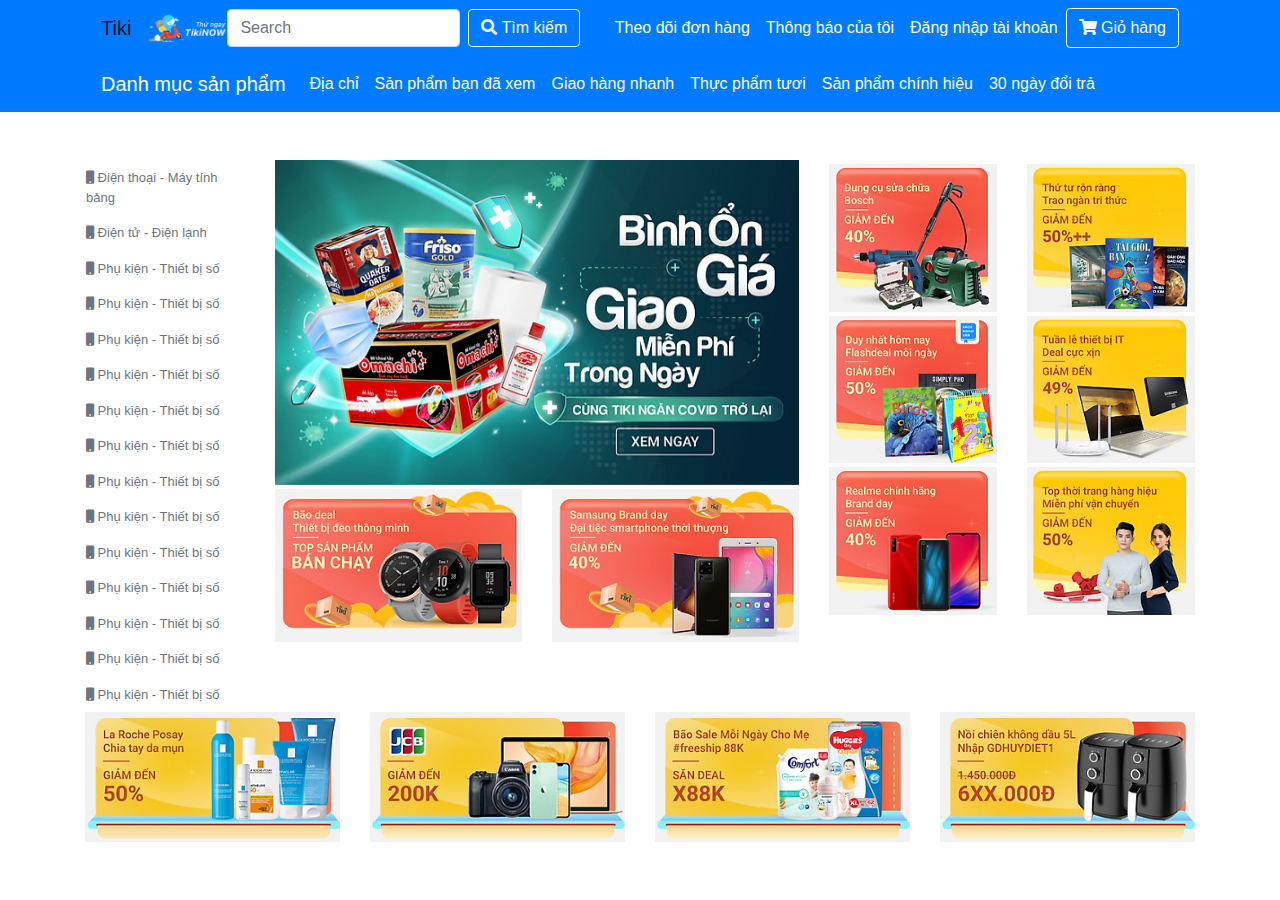
==== tiki-clone/bootstrap/index.html @ c4ce9a20 "new project by lampqt" ====
<!DOCTYPE html>
<html lang="en">

<head>
  <meta charset="UTF-8">
  <meta name="viewport" content="width=device-width, initial-scale=1.0">
  <meta http-equiv="X-UA-Compatible" content="ie=edge">
  <title>Document</title>
  <link rel="stylesheet" href="css/bootstrap.min.css">
  <link rel="stylesheet" href="plugins/fontawesome-free/css/all.min.css">
  <link rel="stylesheet" href="css/index.css">
</head>

<body>
  <header class="header bg-primary">
    <div class="container">
      <nav class="navbar navbar-expand-lg navbar-light bg-primary">
        <button class="navbar-toggler" type="button" data-toggle="collapse" data-target="#navbarTogglerDemo01"
          aria-controls="navbarTogglerDemo01" aria-expanded="false" aria-label="Toggle navigation">
          <span class="navbar-toggler-icon"></span>
        </button>

        <div class="collapse navbar-collapse" id="navbarTogglerDemo01">
          <a class="navbar-brand" href="#">Tiki</a>
          <img src="media/img/logo.png" alt="" class="img-fluid" style="max-width: 80px;">
          <form class="form-inline my-2 my-lg-0">
            <input class="form-control mr-sm-2" type="search" placeholder="Search" aria-label="Search">
            <button class="btn btn-outline-light my-2 my-sm-0" type="submit">
              <i class="fas fa-search"></i>
              Tìm kiếm
            </button>
          </form>
          <ul class="navbar-nav ml-auto mt-2 mt-lg-0 ">
            <li class="nav-item active">
              <a class="nav-link text-white" href="#">Theo dõi đơn hàng </a>
            </li>
            <li class="nav-item">
              <a class="nav-link text-white" href="#">Thông báo của tôi</a>
            </li>

            <li class="nav-item">
              <a class="nav-link text-white" href="#">Đăng nhập tài khoản</a>
            </li>
            <button class="btn btn-outline-light my-2 my-sm-0" type="submit">
              <i class="fas fa-shopping-cart"></i>
              Giỏ hàng
            </button>

          </ul>

        </div>
      </nav>
      <nav class="navbar navbar-expand-lg navbar-light bg-primary">
        <a class="navbar-brand text-white" href="#">Danh mục sản phẩm</a>
        <button class="navbar-toggler" type="button" data-toggle="collapse" data-target="#navbarText"
          aria-controls="navbarText" aria-expanded="false" aria-label="Toggle navigation">
          <span class="navbar-toggler-icon"></span>
        </button>
        <div class="collapse navbar-collapse" id="navbarText">
          <ul class="navbar-nav mr-auto">
            <li class="nav-item active">
              <a class="nav-link text-white" href="#"> </i> Địa chỉ </a>
            </li>
            <li class="nav-item">
              <a class="nav-link text-white" href="#">Sản phẩm bạn đã xem</a>
            </li>
            <li class="nav-item">
              <a class="nav-link text-white" href="#">Giao hàng nhanh</a>
            </li>
            <li class="nav-item">
              <a class="nav-link text-white" href="#">Thực phẩm tươi</a>
            </li>
            <li class="nav-item">
              <a class="nav-link text-white" href="#">Sản phẩm chính hiệu</a>
            </li>
            <li class="nav-item">
              <a class="nav-link text-white" href="#">30 ngày đổi trả </a>
            </li>

          </ul>

        </div>
      </nav>

    </div>
  </header>
  <section class="under-header mt-5">
    <div class="container">
      <div class="row">
        <aside class="left-menu d-inline col-md-2 p-0">
          <ul class="nav flex-column text-white">
            <li class="nav-item nav-item-custom">
              <a class="nav-link text-secondary" href="#">
                <i class="fas fa-mobile"> </i>
                Điện thoại - Máy tính bảng</a>
            </li>
            <li class="nav-item nav-item-custom">
              <a class="nav-link text-secondary" href="#">
                <i class="fas fa-mobile"> </i>
                Điện tử - Điện lạnh</a>
            </li>
            <li class="nav-item nav-item-custom">
              <a class="nav-link text-secondary" href="#">
                <i class="fas fa-mobile"> </i>
                Phụ kiện - Thiết bị số</a>
            </li>
            <li class="nav-item nav-item-custom">
              <a class="nav-link text-secondary" href="#">
                <i class="fas fa-mobile"> </i>
                Phụ kiện - Thiết bị số</a>
            </li>
            <li class="nav-item nav-item-custom">
              <a class="nav-link text-secondary" href="#">
                <i class="fas fa-mobile"> </i>
                Phụ kiện - Thiết bị số</a>
            </li>
            <li class="nav-item nav-item-custom">
              <a class="nav-link text-secondary" href="#">
                <i class="fas fa-mobile"> </i>
                Phụ kiện - Thiết bị số</a>
            </li>
            <li class="nav-item nav-item-custom">
              <a class="nav-link text-secondary" href="#">
                <i class="fas fa-mobile"> </i>
                Phụ kiện - Thiết bị số</a>
            </li>
            <li class="nav-item nav-item-custom">
              <a class="nav-link text-secondary" href="#">
                <i class="fas fa-mobile"> </i>
                Phụ kiện - Thiết bị số</a>
            </li>
            <li class="nav-item nav-item-custom">
              <a class="nav-link text-secondary" href="#">
                <i class="fas fa-mobile"> </i>
                Phụ kiện - Thiết bị số</a>
            </li>
            <li class="nav-item nav-item-custom">
              <a class="nav-link text-secondary" href="#">
                <i class="fas fa-mobile"> </i>
                Phụ kiện - Thiết bị số</a>
            </li>
            <li class="nav-item nav-item-custom">
              <a class="nav-link text-secondary" href="#">
                <i class="fas fa-mobile"> </i>
                Phụ kiện - Thiết bị số</a>
            </li>
            <li class="nav-item nav-item-custom">
              <a class="nav-link text-secondary" href="#">
                <i class="fas fa-mobile"> </i>
                Phụ kiện - Thiết bị số</a>
            </li>
            <li class="nav-item nav-item-custom">
              <a class="nav-link text-secondary" href="#">
                <i class="fas fa-mobile"> </i>
                Phụ kiện - Thiết bị số</a>
            </li>
            <li class="nav-item nav-item-custom">
              <a class="nav-link text-secondary" href="#">
                <i class="fas fa-mobile"> </i>
                Phụ kiện - Thiết bị số</a>
            </li>
            <li class="nav-item nav-item-custom">
              <a class="nav-link text-secondary" href="#"></i>
                <i class="fas fa-mobile"></i>
                Phụ kiện - Thiết bị số</a>
            </li>

          </ul>
        </aside>
        <aside class="bannner-adv d-inline col-10">
          <div class="row">
            <div class="col-7">
              <div class="slide-adv d-block">
                <div id="carouselExampleSlidesOnly" class="carousel slide" data-ride="carousel">
                  <div class="carousel-inner">
                    <div class="carousel-item active">
                      <img class="d-block w-100" src="media/img/banner1.jpg" alt="First slide">
                    </div>
                    <div class="carousel-item">
                      <img class="d-block w-100" src="media/img/banner2.jpg" alt="Second slide">
                    </div>
                    <div class="carousel-item">
                      <img class="d-block w-100" src="media/img/banner3.jpg" alt="Third slide">
                    </div>
                    <div class="carousel-item">
                      <img class="d-block w-100" src="media/img/banner4.jpg" alt="Third slide">
                    </div>
                  </div>
                </div>
              </div>
              <div class="box-adv d-block">
                <div class="row">
                  <div class="col mt-1">
                    <img src="media/img/box1_1.jpg" alt="" class="img-fluid">
                  </div>
                  <div class="col mt-1">
                    <img src="media/img/box1_2.jpg" alt="" class="img-fluid">
                  </div>
                </div>

              </div>
            </div>
            <div class="col-5">
              <div class="row">
                <div class="col-6 mt-1">
                  <img src="media/img/box2_1.jpg" alt="" class="img-fluid">
                </div>

                <div class="col-6 mt-1">
                  <img src="media/img/box2_2.jpg" alt="" class="img-fluid">
                </div>

                <div class="col-6 mt-1">
                  <img src="media/img/box2_6.jpg" alt="" class="img-fluid">
                </div>

                <div class="col-6 mt-1">
                  <img src="media/img/box2_4.jpg" alt="" class="img-fluid">
                </div>

                <div class="col-6 mt-1">
                  <img src="media/img/box2_5.jpg" alt="" class="img-fluid">
                </div>

                <div class="col-6 mt-1">
                  <img src="media/img/box2_3.jpg" alt="" class="img-fluid">
                </div>


              </div>
            </div>
          </div>
        </aside>
      </div>

    </div>
    <section class="adv-col">
      <div class="container">
        <div class="row">
          <div class="col-md-3">
            <img src="media/img/pr1.jpg" alt="" class="img-fluid">
          </div>
        
          <div class="col-md-3">
            <img src="media/img/pr2.jpg" alt="" class="img-fluid">
          </div>
        
          <div class="col-md-3">
            <img src="media/img/pr3.jpg" alt="" class="img-fluid">
          </div>
       
          <div class="col-md-3">
            <img src="media/img/pr4.jpg" alt="" class="img-fluid">
          </div>
        </div>
      </div>

    </section>

  </section>

  <footer class="footer">

  </footer>
  <script src="plugins/jquery/jquery-3.5.1.min.js"> </script>
  <script src="js/bootstrap.bundle.min.js"> </script>
</body>

</html>
---- tiki-clone/bootstrap/css/index.css ----
*{
    margin: 0;padding: 0;
}
li.nav-item.nav-item-custom {
    font-size: 13px;
}
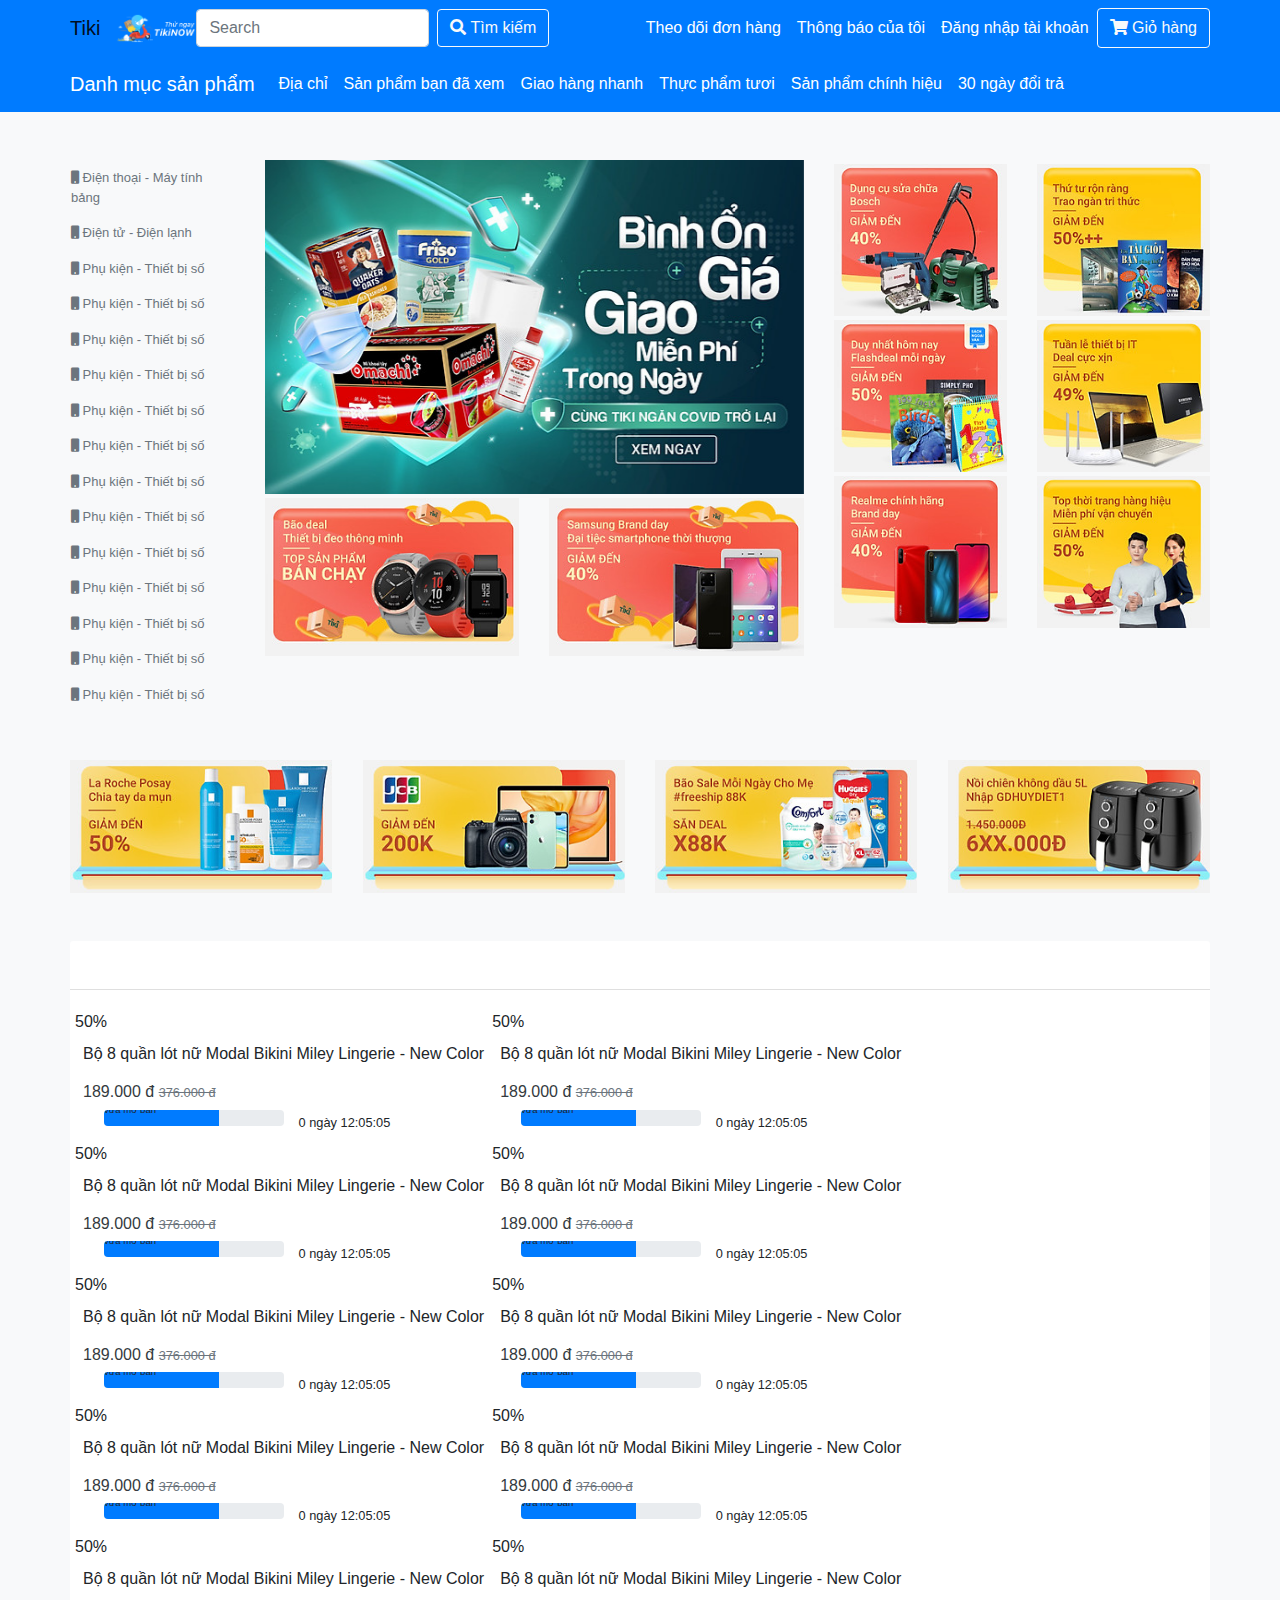
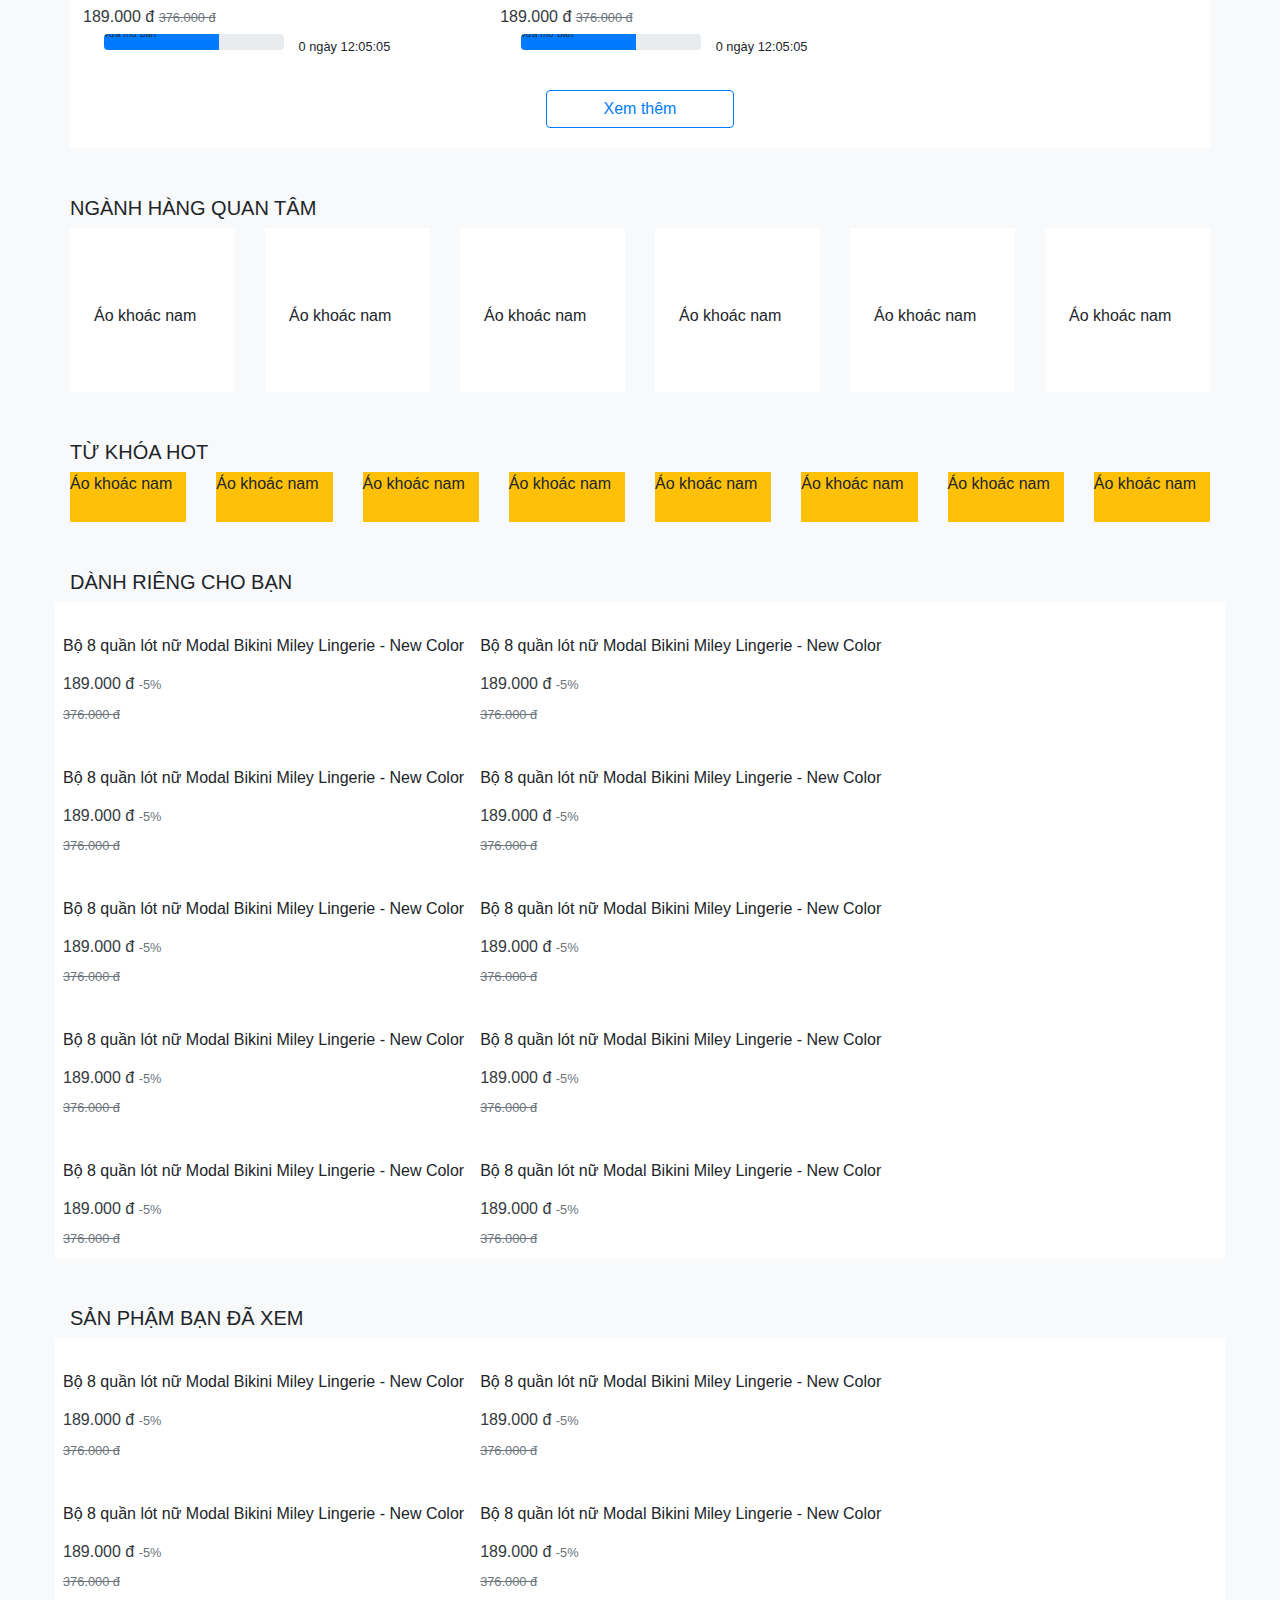
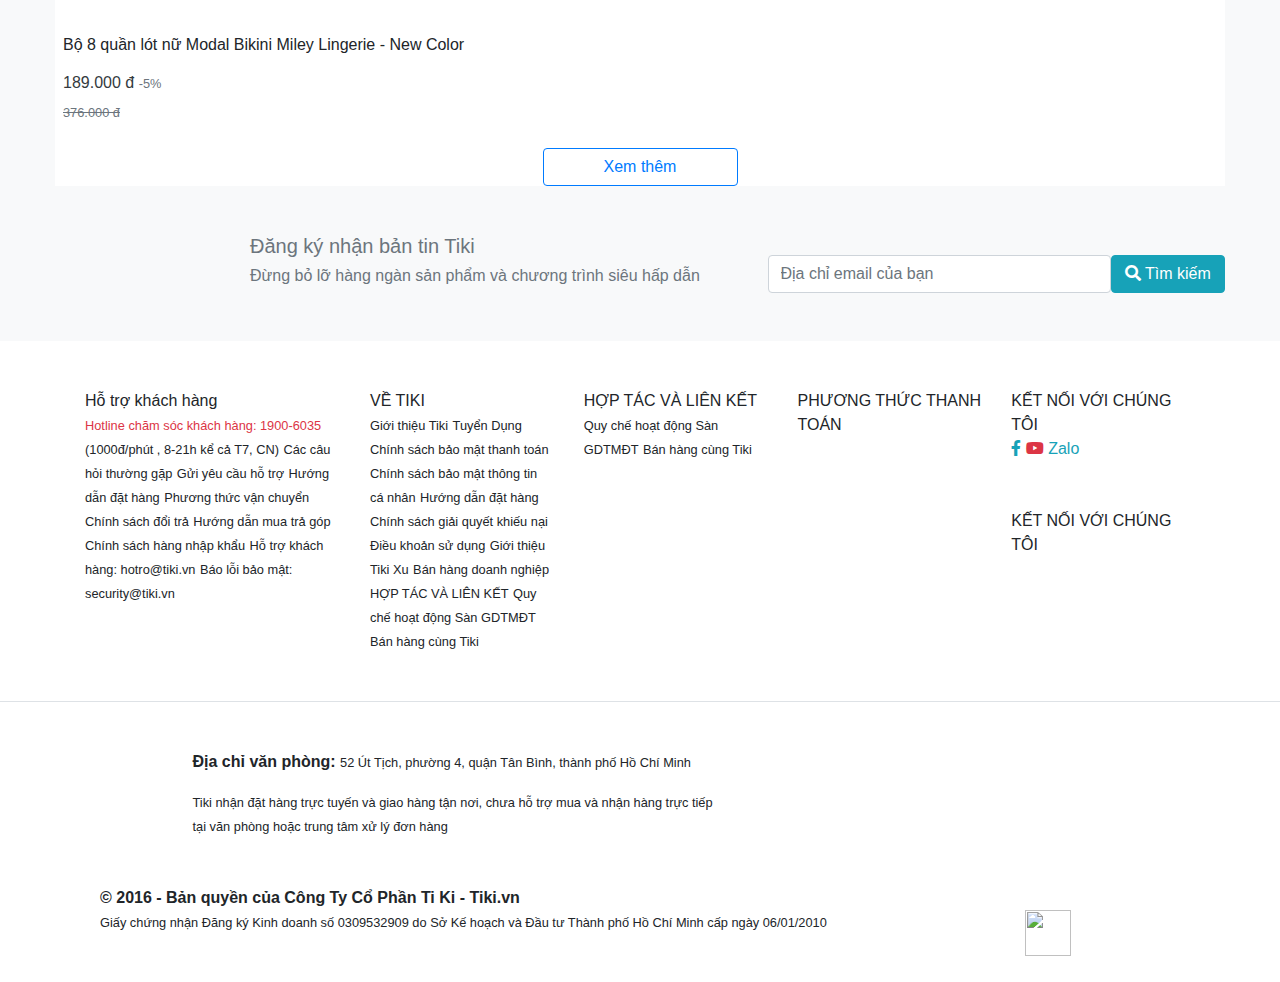
==== commit fbd6ee07: "update file index.html by lampqt" ====
--- a/tiki-clone/bootstrap/index.html
+++ b/tiki-clone/bootstrap/index.html
@@ -11,10 +11,10 @@
   <link rel="stylesheet" href="css/index.css">
 </head>
 
-<body>
+<body class="bg-light">
   <header class="header bg-primary">
-    <div class="container">
-      <nav class="navbar navbar-expand-lg navbar-light bg-primary">
+    <div class="container px-0">
+      <nav class="navbar navbar-expand-lg navbar-light bg-primary px-0">
         <button class="navbar-toggler" type="button" data-toggle="collapse" data-target="#navbarTogglerDemo01"
           aria-controls="navbarTogglerDemo01" aria-expanded="false" aria-label="Toggle navigation">
           <span class="navbar-toggler-icon"></span>
@@ -50,7 +50,7 @@
 
         </div>
       </nav>
-      <nav class="navbar navbar-expand-lg navbar-light bg-primary">
+      <nav class="navbar navbar-expand-lg navbar-light bg-primary px-0">
         <a class="navbar-brand text-white" href="#">Danh mục sản phẩm</a>
         <button class="navbar-toggler" type="button" data-toggle="collapse" data-target="#navbarText"
           aria-controls="navbarText" aria-expanded="false" aria-label="Toggle navigation">
@@ -85,7 +85,7 @@
     </div>
   </header>
   <section class="under-header mt-5">
-    <div class="container">
+    <div class="container px-0">
       <div class="row">
         <aside class="left-menu d-inline col-md-2 p-0">
           <ul class="nav flex-column text-white">
@@ -232,38 +232,629 @@
           </div>
         </aside>
       </div>
-
-    </div>
-    <section class="adv-col">
-      <div class="container">
+      <section class="adv-col-row mt-5">
+
         <div class="row">
           <div class="col-md-3">
             <img src="media/img/pr1.jpg" alt="" class="img-fluid">
           </div>
-        
+
           <div class="col-md-3">
             <img src="media/img/pr2.jpg" alt="" class="img-fluid">
           </div>
-        
+
           <div class="col-md-3">
             <img src="media/img/pr3.jpg" alt="" class="img-fluid">
           </div>
-       
+
           <div class="col-md-3">
             <img src="media/img/pr4.jpg" alt="" class="img-fluid">
           </div>
+
+        </div>
+
+      </section>
+      <section class="deal-hot-row mt-5">
+        <div class="card bg-light border-0">
+          <div class="card-header bg-white ">
+            <img src="media/svg/giasoc.svg" alt="" class="img-fluid">
+            <img src="media/svg/flash.gif" alt="" class="img-fluid">
+            <img src="media/svg/homnay.svg" alt="" class="img-fluid">
+          </div>
+          <div class="card-body bg-white">
+            <div class="row">
+
+              <article class="deal-box p-2  position-relative">
+                <img src="media/deal-hot/deal-1.jpg" alt="" class="img-fluid deal-img">
+                <p class="deal-text text-break">Bộ 8 quần lót nữ Modal Bikini Miley Lingerie - New Color</p>
+                <p class="h6 text-dark">189.000 đ
+                  <small class="text-muted text-truncate"><s>376.000 đ</s></small>
+                </p>
+                <span class="deal-tag position-absolute fixed-top "> 50%</span>
+                <div class="row">
+                  <div class="progress progress-custom col-5 offset-1 pl-0 position-relative">
+                    <div class="progress-bar progress-bar-custom" role="progressbar" style="width: 70%;"
+                      aria-valuemin="0" aria-valuemax="100"></div>
+                    <small class="progress-text position-absolute">vừa mở bán</small>
+                  </div>
+
+                  <div class="col-6">
+                    <small>0 ngày 12:05:05</small>
+                  </div>
+                </div>
+              </article>
+
+              <article class="deal-box p-2  position-relative">
+                <img src="media/deal-hot/deal-1.jpg" alt="" class="img-fluid deal-img">
+                <p class="deal-text text-break">Bộ 8 quần lót nữ Modal Bikini Miley Lingerie - New Color</p>
+                <p class="h6 text-dark">189.000 đ
+                  <small class="text-muted text-truncate"><s>376.000 đ</s></small>
+                </p>
+                <span class="deal-tag position-absolute fixed-top "> 50%</span>
+                <div class="row">
+                  <div class="progress progress-custom col-5 offset-1 pl-0 position-relative">
+                    <div class="progress-bar progress-bar-custom" role="progressbar" style="width: 70%;"
+                      aria-valuemin="0" aria-valuemax="100"></div>
+                    <small class="progress-text position-absolute">vừa mở bán</small>
+                  </div>
+
+                  <div class="col-6">
+                    <small>0 ngày 12:05:05</small>
+                  </div>
+                </div>
+              </article>
+
+              <article class="deal-box p-2  position-relative">
+                <img src="media/deal-hot/deal-1.jpg" alt="" class="img-fluid deal-img">
+                <p class="deal-text text-break">Bộ 8 quần lót nữ Modal Bikini Miley Lingerie - New Color</p>
+                <p class="h6 text-dark">189.000 đ
+                  <small class="text-muted text-truncate"><s>376.000 đ</s></small>
+                </p>
+                <span class="deal-tag position-absolute fixed-top "> 50%</span>
+                <div class="row">
+                  <div class="progress progress-custom col-5 offset-1 pl-0 position-relative">
+                    <div class="progress-bar progress-bar-custom" role="progressbar" style="width: 70%;"
+                      aria-valuemin="0" aria-valuemax="100"></div>
+                    <small class="progress-text position-absolute">vừa mở bán</small>
+                  </div>
+
+                  <div class="col-6">
+                    <small>0 ngày 12:05:05</small>
+                  </div>
+                </div>
+              </article>
+
+              <article class="deal-box p-2  position-relative">
+                <img src="media/deal-hot/deal-1.jpg" alt="" class="img-fluid deal-img">
+                <p class="deal-text text-break">Bộ 8 quần lót nữ Modal Bikini Miley Lingerie - New Color</p>
+                <p class="h6 text-dark">189.000 đ
+                  <small class="text-muted text-truncate"><s>376.000 đ</s></small>
+                </p>
+                <span class="deal-tag position-absolute fixed-top "> 50%</span>
+                <div class="row">
+                  <div class="progress progress-custom col-5 offset-1 pl-0 position-relative">
+                    <div class="progress-bar progress-bar-custom" role="progressbar" style="width: 70%;"
+                      aria-valuemin="0" aria-valuemax="100"></div>
+                    <small class="progress-text position-absolute">vừa mở bán</small>
+                  </div>
+
+                  <div class="col-6">
+                    <small>0 ngày 12:05:05</small>
+                  </div>
+                </div>
+              </article>
+
+              <article class="deal-box p-2  position-relative">
+                <img src="media/deal-hot/deal-1.jpg" alt="" class="img-fluid deal-img">
+                <p class="deal-text text-break">Bộ 8 quần lót nữ Modal Bikini Miley Lingerie - New Color</p>
+                <p class="h6 text-dark">189.000 đ
+                  <small class="text-muted text-truncate"><s>376.000 đ</s></small>
+                </p>
+                <span class="deal-tag position-absolute fixed-top "> 50%</span>
+                <div class="row">
+                  <div class="progress progress-custom col-5 offset-1 pl-0 position-relative">
+                    <div class="progress-bar progress-bar-custom" role="progressbar" style="width: 70%;"
+                      aria-valuemin="0" aria-valuemax="100"></div>
+                    <small class="progress-text position-absolute">vừa mở bán</small>
+                  </div>
+
+                  <div class="col-6">
+                    <small>0 ngày 12:05:05</small>
+                  </div>
+                </div>
+              </article>
+
+              <article class="deal-box p-2  position-relative">
+                <img src="media/deal-hot/deal-1.jpg" alt="" class="img-fluid deal-img">
+                <p class="deal-text text-break">Bộ 8 quần lót nữ Modal Bikini Miley Lingerie - New Color</p>
+                <p class="h6 text-dark">189.000 đ
+                  <small class="text-muted text-truncate"><s>376.000 đ</s></small>
+                </p>
+                <span class="deal-tag position-absolute fixed-top "> 50%</span>
+                <div class="row">
+                  <div class="progress progress-custom col-5 offset-1 pl-0 position-relative">
+                    <div class="progress-bar progress-bar-custom" role="progressbar" style="width: 70%;"
+                      aria-valuemin="0" aria-valuemax="100"></div>
+                    <small class="progress-text position-absolute">vừa mở bán</small>
+                  </div>
+
+                  <div class="col-6">
+                    <small>0 ngày 12:05:05</small>
+                  </div>
+                </div>
+              </article>
+
+              <article class="deal-box p-2  position-relative">
+                <img src="media/deal-hot/deal-1.jpg" alt="" class="img-fluid deal-img">
+                <p class="deal-text text-break">Bộ 8 quần lót nữ Modal Bikini Miley Lingerie - New Color</p>
+                <p class="h6 text-dark">189.000 đ
+                  <small class="text-muted text-truncate"><s>376.000 đ</s></small>
+                </p>
+                <span class="deal-tag position-absolute fixed-top "> 50%</span>
+                <div class="row">
+                  <div class="progress progress-custom col-5 offset-1 pl-0 position-relative">
+                    <div class="progress-bar progress-bar-custom" role="progressbar" style="width: 70%;"
+                      aria-valuemin="0" aria-valuemax="100"></div>
+                    <small class="progress-text position-absolute">vừa mở bán</small>
+                  </div>
+
+                  <div class="col-6">
+                    <small>0 ngày 12:05:05</small>
+                  </div>
+                </div>
+              </article>
+
+              <article class="deal-box p-2  position-relative">
+                <img src="media/deal-hot/deal-1.jpg" alt="" class="img-fluid deal-img">
+                <p class="deal-text text-break">Bộ 8 quần lót nữ Modal Bikini Miley Lingerie - New Color</p>
+                <p class="h6 text-dark">189.000 đ
+                  <small class="text-muted text-truncate"><s>376.000 đ</s></small>
+                </p>
+                <span class="deal-tag position-absolute fixed-top "> 50%</span>
+                <div class="row">
+                  <div class="progress progress-custom col-5 offset-1 pl-0 position-relative">
+                    <div class="progress-bar progress-bar-custom" role="progressbar" style="width: 70%;"
+                      aria-valuemin="0" aria-valuemax="100"></div>
+                    <small class="progress-text position-absolute">vừa mở bán</small>
+                  </div>
+
+                  <div class="col-6">
+                    <small>0 ngày 12:05:05</small>
+                  </div>
+                </div>
+              </article>
+
+              <article class="deal-box p-2  position-relative">
+                <img src="media/deal-hot/deal-1.jpg" alt="" class="img-fluid deal-img">
+                <p class="deal-text text-break">Bộ 8 quần lót nữ Modal Bikini Miley Lingerie - New Color</p>
+                <p class="h6 text-dark">189.000 đ
+                  <small class="text-muted text-truncate"><s>376.000 đ</s></small>
+                </p>
+                <span class="deal-tag position-absolute fixed-top "> 50%</span>
+                <div class="row">
+                  <div class="progress progress-custom col-5 offset-1 pl-0 position-relative">
+                    <div class="progress-bar progress-bar-custom" role="progressbar" style="width: 70%;"
+                      aria-valuemin="0" aria-valuemax="100"></div>
+                    <small class="progress-text position-absolute">vừa mở bán</small>
+                  </div>
+
+                  <div class="col-6">
+                    <small>0 ngày 12:05:05</small>
+                  </div>
+                </div>
+              </article>
+
+              <article class="deal-box p-2  position-relative">
+                <img src="media/deal-hot/deal-1.jpg" alt="" class="img-fluid deal-img">
+                <p class="deal-text text-break">Bộ 8 quần lót nữ Modal Bikini Miley Lingerie - New Color</p>
+                <p class="h6 text-dark">189.000 đ
+                  <small class="text-muted text-truncate"><s>376.000 đ</s></small>
+                </p>
+                <span class="deal-tag position-absolute fixed-top "> 50%</span>
+                <div class="row">
+                  <div class="progress progress-custom col-5 offset-1 pl-0 position-relative">
+                    <div class="progress-bar progress-bar-custom" role="progressbar" style="width: 70%;"
+                      aria-valuemin="0" aria-valuemax="100"></div>
+                    <small class="progress-text position-absolute">vừa mở bán</small>
+                  </div>
+
+                  <div class="col-6">
+                    <small>0 ngày 12:05:05</small>
+                  </div>
+                </div>
+              </article>
+
+
+            </div>
+
+            <div class="row justify-content-center mt-4">
+              <button class="col-md-2 btn btn-outline-primary">Xem thêm</button>
+            </div>
+
+
+
+          </div>
+        </div>
+
+      </section>
+      <section class="industry-of-interest-row mt-5">
+        <p class="h5 text-uppercase">Ngành hàng quan tâm</p>
+        <div class="row">
+          <div class="col-md-2  box-industry">
+            <figure class="px-4 py-5 bg-white h-100">
+              <img src="media/industry-hot/idh-1.jpg" alt="" class=" img-industry ml-4">
+              <figcaption class="text-industry mt-1">Áo khoác nam</figcaption>
+            </figure>
+          </div>
+          <div class="col-md-2 box-industry">
+            <figure class="px-4 py-5 bg-white h-100">
+              <img src="media/industry-hot/idh-1.jpg" alt="" class="img-industry ml-4">
+              <figcaption class="text-industry mt-1">Áo khoác nam</figcaption>
+            </figure>
+          </div>
+          <div class="col-md-2  box-industry ">
+            <figure class="px-4 py-5 bg-white h-100">
+              <img src="media/industry-hot/idh-1.jpg" alt="" class=" img-industry ml-4">
+              <figcaption class="text-industry mt-1">Áo khoác nam</figcaption>
+            </figure>
+          </div>
+          <div class="col-md-2  box-industry ">
+            <figure class="px-4 py-5 bg-white h-100">
+              <img src="media/industry-hot/idh-1.jpg" alt="" class="img-industry ml-4">
+              <figcaption class="text-industry mt-1">Áo khoác nam</figcaption>
+            </figure>
+          </div>
+          <div class="col-md-2  box-industry ">
+            <figure class="px-4 py-5 bg-white h-100">
+              <img src="media/industry-hot/idh-1.jpg" alt="" class=" img-industry ml-4">
+              <figcaption class="text-industry mt-1">Áo khoác nam</figcaption>
+            </figure>
+          </div>
+          <div class="col-md-2  box-industry">
+            <figure class="px-4 py-5 bg-white h-100">
+              <img src="media/industry-hot/idh-1.jpg" alt="" class="img-industry ml-4">
+              <figcaption class="text-industry mt-1">Áo khoác nam</figcaption>
+            </figure>
+          </div>
+
+
+        </div>
+
+      </section>
+      <section class="keyword-hot-row mt-5">
+        <p class="h5 text-uppercase">Từ khóa hot</p>
+        <div class="row" style="height: 50px;">
+          <div class="col-sm-4 col-md-2 col-lg h-100">
+            <div class="bg-warning box-keyword h-100">
+              <p class="text-keyword">Áo khoác nam</p>
+            </div>
+
+          </div>
+
+          <div class="col-sm-4 col-md-2 col-lg h-100">
+            <div class="bg-warning box-keyword h-100">
+              <p class="text-keyword">Áo khoác nam</p>
+            </div>
+
+          </div>
+
+          <div class="col-sm-4 col-md-2 col-lg h-100">
+            <div class="bg-warning box-keyword h-100">
+              <p class="text-keyword">Áo khoác nam</p>
+            </div>
+
+          </div>
+
+          <div class="col-sm-4 col-md-2 col-lg h-100">
+            <div class="bg-warning box-keyword h-100">
+              <p class="text-keyword">Áo khoác nam</p>
+            </div>
+
+          </div>
+
+          <div class="col-sm-4 col-md-2 col-lg h-100">
+            <div class="bg-warning box-keyword h-100">
+              <p class="text-keyword">Áo khoác nam</p>
+            </div>
+
+          </div>
+
+          <div class="col-sm-4 col-md-2 col-lg h-100">
+            <div class="bg-warning box-keyword h-100">
+              <p class="text-keyword">Áo khoác nam</p>
+            </div>
+
+          </div>
+
+          <div class="col-sm-4 col-md-2 col-lg h-100">
+            <div class="bg-warning box-keyword h-100">
+              <p class="text-keyword">Áo khoác nam</p>
+            </div>
+
+          </div>
+
+          <div class="col-sm-4 col-md-2 col-lg h-100">
+            <div class="bg-warning box-keyword h-100 ">
+              <p class="text-keyword">Áo khoác nam</p>
+            </div>
+          </div>
+
+
+        </div>
+
+      </section>
+      <section class="for-you-row  mt-5">
+        <p class="h5 text-uppercase">Dành riêng cho bạn</p>
+        <div class="row bg-white">
+          <article class="product-box p-2">
+            <img src="media/deal-hot/deal-1.jpg" alt="" class="img-fluid deal-img">
+            <p class="deal-text text-break">Bộ 8 quần lót nữ Modal Bikini Miley Lingerie - New Color</p>
+            <p class="h6 text-dark">189.000 đ
+              <small class="text-muted "> -5%</small>
+            </p>
+            <small class="text-muted text-truncate"><s>376.000 đ</s></small>
+          </article>
+
+          <article class="product-box p-2">
+            <img src="media/deal-hot/deal-1.jpg" alt="" class="img-fluid deal-img">
+            <p class="deal-text text-break">Bộ 8 quần lót nữ Modal Bikini Miley Lingerie - New Color</p>
+            <p class="h6 text-dark">189.000 đ
+              <small class="text-muted "> -5%</small>
+            </p>
+            <small class="text-muted text-truncate"><s>376.000 đ</s></small>
+          </article>
+
+          <article class="product-box p-2">
+            <img src="media/deal-hot/deal-1.jpg" alt="" class="img-fluid deal-img">
+            <p class="deal-text text-break">Bộ 8 quần lót nữ Modal Bikini Miley Lingerie - New Color</p>
+            <p class="h6 text-dark">189.000 đ
+              <small class="text-muted "> -5%</small>
+            </p>
+            <small class="text-muted text-truncate"><s>376.000 đ</s></small>
+          </article>
+
+          <article class="product-box p-2">
+            <img src="media/deal-hot/deal-1.jpg" alt="" class="img-fluid deal-img">
+            <p class="deal-text text-break">Bộ 8 quần lót nữ Modal Bikini Miley Lingerie - New Color</p>
+            <p class="h6 text-dark">189.000 đ
+              <small class="text-muted "> -5%</small>
+            </p>
+            <small class="text-muted text-truncate"><s>376.000 đ</s></small>
+          </article>
+
+          <article class="product-box p-2">
+            <img src="media/deal-hot/deal-1.jpg" alt="" class="img-fluid deal-img">
+            <p class="deal-text text-break">Bộ 8 quần lót nữ Modal Bikini Miley Lingerie - New Color</p>
+            <p class="h6 text-dark">189.000 đ
+              <small class="text-muted "> -5%</small>
+            </p>
+            <small class="text-muted text-truncate"><s>376.000 đ</s></small>
+          </article>
+
+          <article class="product-box p-2">
+            <img src="media/deal-hot/deal-1.jpg" alt="" class="img-fluid deal-img">
+            <p class="deal-text text-break">Bộ 8 quần lót nữ Modal Bikini Miley Lingerie - New Color</p>
+            <p class="h6 text-dark">189.000 đ
+              <small class="text-muted "> -5%</small>
+            </p>
+            <small class="text-muted text-truncate"><s>376.000 đ</s></small>
+          </article>
+
+          <article class="product-box p-2">
+            <img src="media/deal-hot/deal-1.jpg" alt="" class="img-fluid deal-img">
+            <p class="deal-text text-break">Bộ 8 quần lót nữ Modal Bikini Miley Lingerie - New Color</p>
+            <p class="h6 text-dark">189.000 đ
+              <small class="text-muted "> -5%</small>
+            </p>
+            <small class="text-muted text-truncate"><s>376.000 đ</s></small>
+          </article>
+          <article class="product-box p-2">
+            <img src="media/deal-hot/deal-1.jpg" alt="" class="img-fluid deal-img">
+            <p class="deal-text text-break">Bộ 8 quần lót nữ Modal Bikini Miley Lingerie - New Color</p>
+            <p class="h6 text-dark">189.000 đ
+              <small class="text-muted "> -5%</small>
+            </p>
+            <small class="text-muted text-truncate"><s>376.000 đ</s></small>
+          </article>
+          <article class="product-box p-2">
+            <img src="media/deal-hot/deal-1.jpg" alt="" class="img-fluid deal-img">
+            <p class="deal-text text-break">Bộ 8 quần lót nữ Modal Bikini Miley Lingerie - New Color</p>
+            <p class="h6 text-dark">189.000 đ
+              <small class="text-muted "> -5%</small>
+            </p>
+            <small class="text-muted text-truncate"><s>376.000 đ</s></small>
+          </article>
+          <article class="product-box p-2">
+            <img src="media/deal-hot/deal-1.jpg" alt="" class="img-fluid deal-img">
+            <p class="deal-text text-break">Bộ 8 quần lót nữ Modal Bikini Miley Lingerie - New Color</p>
+            <p class="h6 text-dark">189.000 đ
+              <small class="text-muted "> -5%</small>
+            </p>
+            <small class="text-muted text-truncate"><s>376.000 đ</s></small>
+          </article>
+
+        </div>
+      </section>
+      <section class="history-product-row mt-5">
+        <p class="h5 text-uppercase">Sản phậm bạn đã xem</p>
+        <div class="row bg-white">
+          <article class="product-box p-2">
+            <img src="media/deal-hot/deal-1.jpg" alt="" class="img-fluid deal-img">
+            <p class="deal-text text-break">Bộ 8 quần lót nữ Modal Bikini Miley Lingerie - New Color</p>
+            <p class="h6 text-dark">189.000 đ
+              <small class="text-muted "> -5%</small>
+            </p>
+            <small class="text-muted text-truncate"><s>376.000 đ</s></small>
+          </article>
+
+          <article class="product-box p-2">
+            <img src="media/deal-hot/deal-1.jpg" alt="" class="img-fluid deal-img">
+            <p class="deal-text text-break">Bộ 8 quần lót nữ Modal Bikini Miley Lingerie - New Color</p>
+            <p class="h6 text-dark">189.000 đ
+              <small class="text-muted "> -5%</small>
+            </p>
+            <small class="text-muted text-truncate"><s>376.000 đ</s></small>
+          </article>
+          <article class="product-box p-2">
+            <img src="media/deal-hot/deal-1.jpg" alt="" class="img-fluid deal-img">
+            <p class="deal-text text-break">Bộ 8 quần lót nữ Modal Bikini Miley Lingerie - New Color</p>
+            <p class="h6 text-dark">189.000 đ
+              <small class="text-muted "> -5%</small>
+            </p>
+            <small class="text-muted text-truncate"><s>376.000 đ</s></small>
+          </article>
+          <article class="product-box p-2">
+            <img src="media/deal-hot/deal-1.jpg" alt="" class="img-fluid deal-img">
+            <p class="deal-text text-break">Bộ 8 quần lót nữ Modal Bikini Miley Lingerie - New Color</p>
+            <p class="h6 text-dark">189.000 đ
+              <small class="text-muted "> -5%</small>
+            </p>
+            <small class="text-muted text-truncate"><s>376.000 đ</s></small>
+          </article>
+          <article class="product-box p-2">
+            <img src="media/deal-hot/deal-1.jpg" alt="" class="img-fluid deal-img">
+            <p class="deal-text text-break">Bộ 8 quần lót nữ Modal Bikini Miley Lingerie - New Color</p>
+            <p class="h6 text-dark">189.000 đ
+              <small class="text-muted "> -5%</small>
+            </p>
+            <small class="text-muted text-truncate"><s>376.000 đ</s></small>
+          </article>
+
+        </div>
+        <div class="row justify-content-center bg-white pt-3">
+          <button class="col-md-2 btn btn-outline-primary">Xem thêm</button>
+        </div>
+
+
+      </section>
+    </div>
+
+  </section>
+
+  <footer class="footer mt-5  ">
+    <div class="container px-0">
+      <div class="row px-0  ">
+        <div class="col-2 px-0">
+          <img src="media/footer/newsletter.png" alt="" class="img-fluid">
+        </div>
+        <div class="col-5 row align-content-end">
+          <span class="text-secondary d-block h5">Đăng ký nhận bản tin Tiki </span>
+          <span class="text-secondary d-block h6">Đừng bỏ lỡ hàng ngàn sản phẩm và chương trình siêu hấp dẫn </span>
+        </div>
+        <div class="col-5 row align-content-end ml-auto">
+          <form class="form-inline w-100">
+            <input class="form-control col-9" type="text" placeholder="Địa chỉ email của bạn" aria-label="emailFooter">
+            <button class="btn btn-info my-2 my-sm-0 col-3" type="submit">
+              <i class="fas fa-search"></i>
+              Tìm kiếm
+            </button>
+          </form>
         </div>
       </div>
-
-    </section>
-
-  </section>
-
-  <footer class="footer">
-
+     
+     
+    </div>
+    <div class="footer-content bg-white mt-5 border-bottom">
+        <div class="container">
+          <div class="row py-5">
+            <div class="col-3">
+              <div class="footer-sub-title">Hỗ trợ khách hàng</div>
+              <small class="text-danger">Hotline chăm sóc khách hàng: 1900-6035</small>
+              <small> (1000đ/phút , 8-21h kể cả T7, CN)</small>
+
+              <small> Các câu hỏi thường gặp</small>
+              <small> Gửi yêu cầu hỗ trợ</small>
+              <small> Hướng dẫn đặt hàng</small>
+              <small>Phương thức vận chuyển</small>
+              <small> Chính sách đổi trả</small>
+              <small> Hướng dẫn mua trả góp</small>
+              <small> Chính sách hàng nhập khẩu</small>
+              <small> Hỗ trợ khách hàng: hotro@tiki.vn</small>
+              <small>Báo lỗi bảo mật: security@tiki.vn  </small>
+            </div>
+            <div class="col">
+                <div class="footer-sub-title"> VỀ TIKI</div>
+                <small>Giới thiệu Tiki</small>
+                <small> Tuyển Dụng</small>
+  
+                <small>  Chính sách bảo mật thanh toán</small>
+                <small> Chính sách bảo mật thông tin cá nhân</small>
+                <small> Hướng dẫn đặt hàng</small>
+                <small> Chính sách giải quyết khiếu nại</small>
+                <small>  Điều khoản sử dụng</small>
+                <small>  Giới thiệu Tiki Xu</small>
+                <small>  Bán hàng doanh nghiệp</small>
+                <small>   HỢP TÁC VÀ LIÊN KẾT</small>
+                <small>Quy chế hoạt động Sàn GDTMĐT</small>
+                <small>  Bán hàng cùng Tiki</small>
+            </div>
+            <div class="col">
+                <div class="footer-sub-title"> HỢP TÁC VÀ LIÊN KẾT </div>
+                <small>Quy chế hoạt động Sàn GDTMĐT</small>
+                <small> Bán hàng cùng Tiki</small>
+            </div>
+            <div class="col"> 
+                <div class="footer-sub-title"> PHƯƠNG THỨC THANH TOÁN </div>
+                <div class="row">
+                  <div class="col-4 mx-0 mt-2"><img src="media/footer/visa.svg" alt=""></div>
+                  <div class="col-4 mx-0 mt-2"><img src="media/footer/mastercard.svg" alt=""></div>
+                  <div class="col-4 mx-0 mt-2"><img src="media/footer/jcb.svg" alt=""></div>
+                  <div class="col-4 mx-0 mt-2"><img src="media/footer/cash.svg" alt=""></div>
+                  <div class="col-4 mx-0 mt-2"><img src="media/footer/internet-banking.svg" alt=""></div>
+                  <div class="col-4 mx-0 mt-2"><img src="media/footer/installment.svg" alt=""></div>
+                 
+                </div>
+            </div>
+            <div class="col">
+              <div class="footer-sub-title">KẾT NỐI VỚI CHÚNG TÔI</div>
+              <span><i class="fab fa-facebook-f text-info"></i></span>
+              <span><i class="fab fa-youtube text-danger"></i></span>
+              <span class="text-info h6"> Zalo</span>
+
+              <div class="footer-sub-title mt-5">KẾT NỐI VỚI CHÚNG TÔI</div>
+              <div class=" col-9 pl-0"><img src="media/footer/appstore.png" alt="" class="img-fluid"></div>
+              <div class="col-9 pl-0"><img src="media/footer/playstore.png" alt="" class="img-fluid"></div>
+            </div>
+          </div>
+        </div>
+      </div>
+      <div class="footer-end bg-white pt-5 pb-5">
+        <div class="container">
+          <p class="offset-1 col-6"><Strong>Địa chỉ văn phòng:</Strong> <small>52 Út Tịch, phường 4, quận Tân Bình, thành phố Hồ Chí Minh</small> 
+          <p class="offset-1 col-6 mb-5"><small>Tiki nhận đặt hàng trực tuyến và giao hàng tận nơi, chưa hỗ trợ mua và nhận hàng trực tiếp tại văn phòng hoặc trung tâm xử lý đơn hàng</small></p>
+          <p class="offset-0 col-5 mt-5 mb-0"><strong>© 2016 - Bản quyền của Công Ty Cổ Phần Ti Ki - Tiki.vn </strong>         </p>
+          <span class="offset-0 col-5 mt-0"><small>Giấy chứng nhận Đăng ký Kinh doanh số 0309532909 do Sở Kế hoạch và Đầu tư Thành phố Hồ Chí Minh cấp ngày 06/01/2010</small> </span>
+          
+          <div class="col-1 d-inline-block mr-0 float-right pr-0"><img src="media/footer/bo-cong-thuong.svg" alt="" ></div>
+          <div class="col-1 d-inline-block float-right ml-0" ><img src="media/footer/bo-cong-thuong-2.png" alt="" style="width: 46px; height: 46px"></div>
+          
+         
+        </div>
+          
+        </div>
   </footer>
   <script src="plugins/jquery/jquery-3.5.1.min.js"> </script>
   <script src="js/bootstrap.bundle.min.js"> </script>
 </body>
 
-</html>+</html>
+<!-- 
+  Báo lỗi bảo mật: security@tiki.vn
+                  
+                 
+                  
+                  
+                 
+                  
+                 
+                 
+                 
+                 
+                
+                  
+                
+                  PHƯƠNG THỨC THANH TOÁN
+                  
+                  
+                  KẾT NỐI VỚI CHÚNG TÔI
+ -->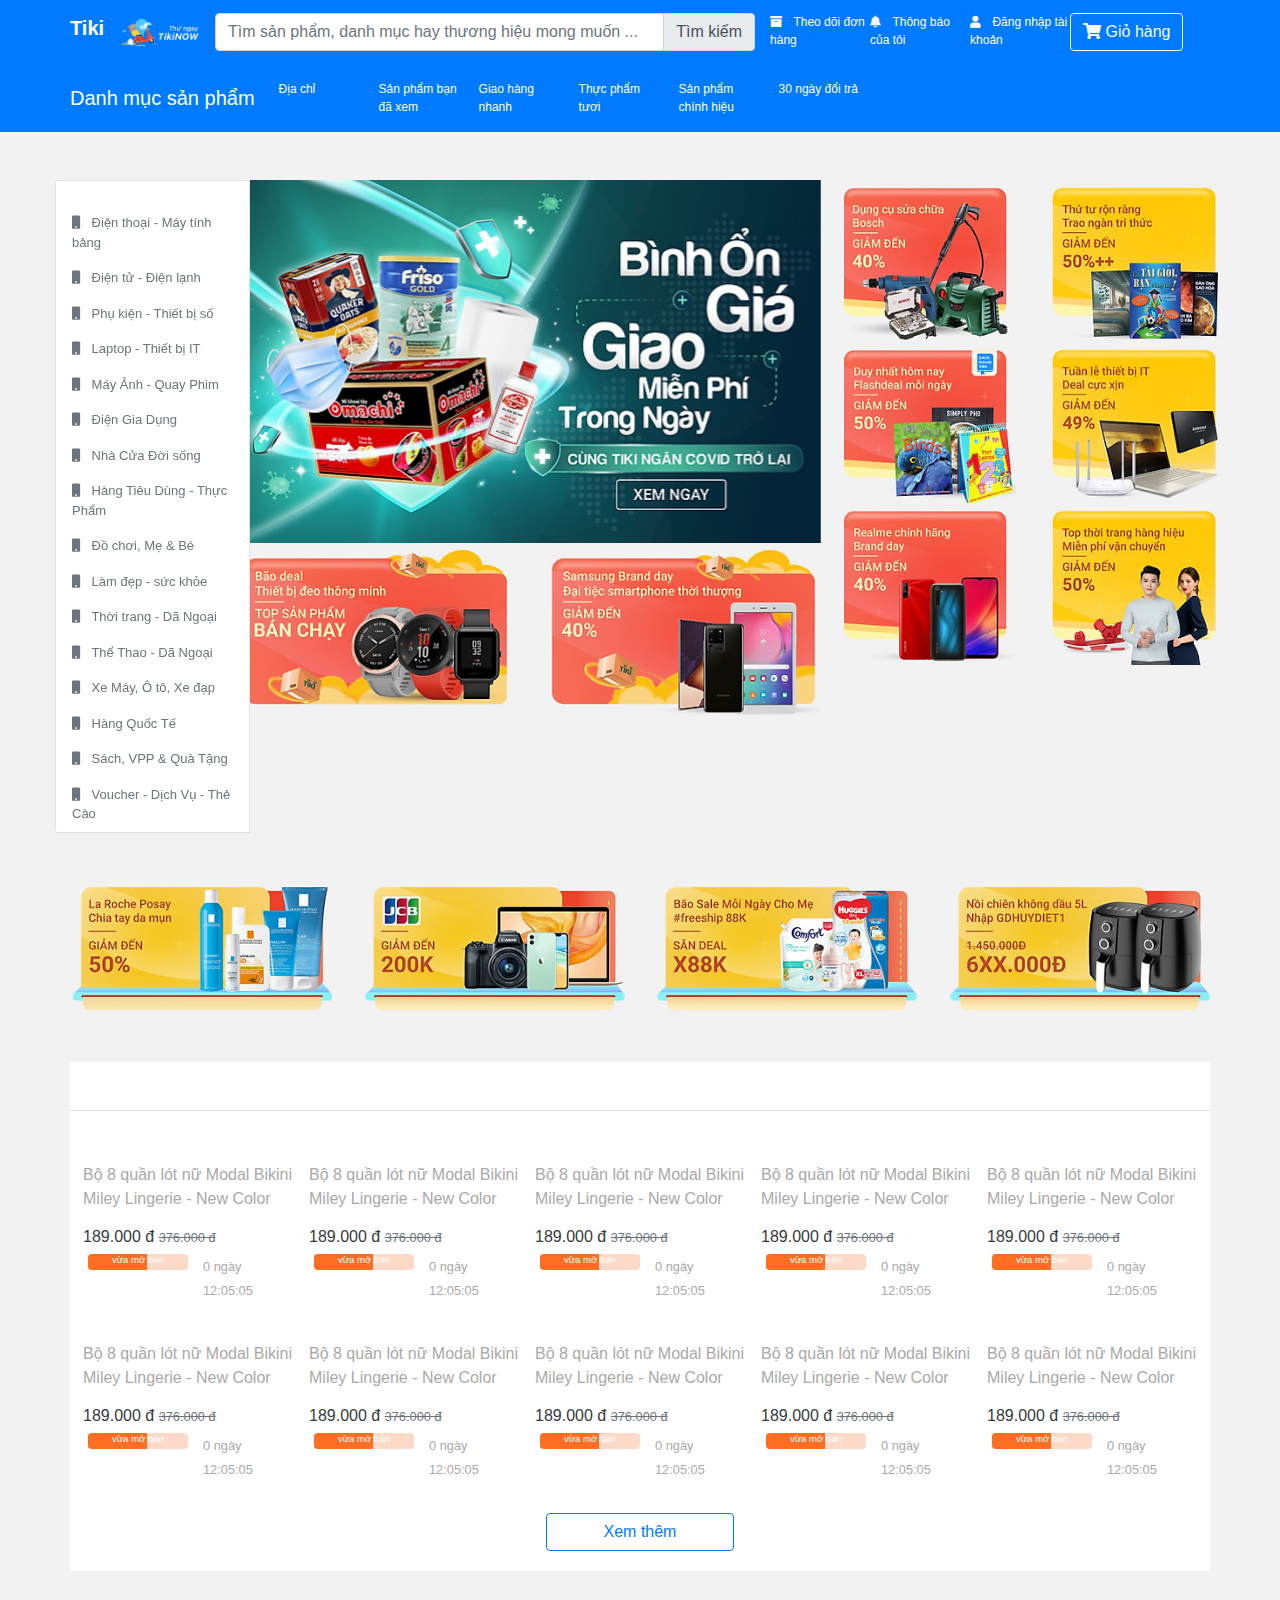
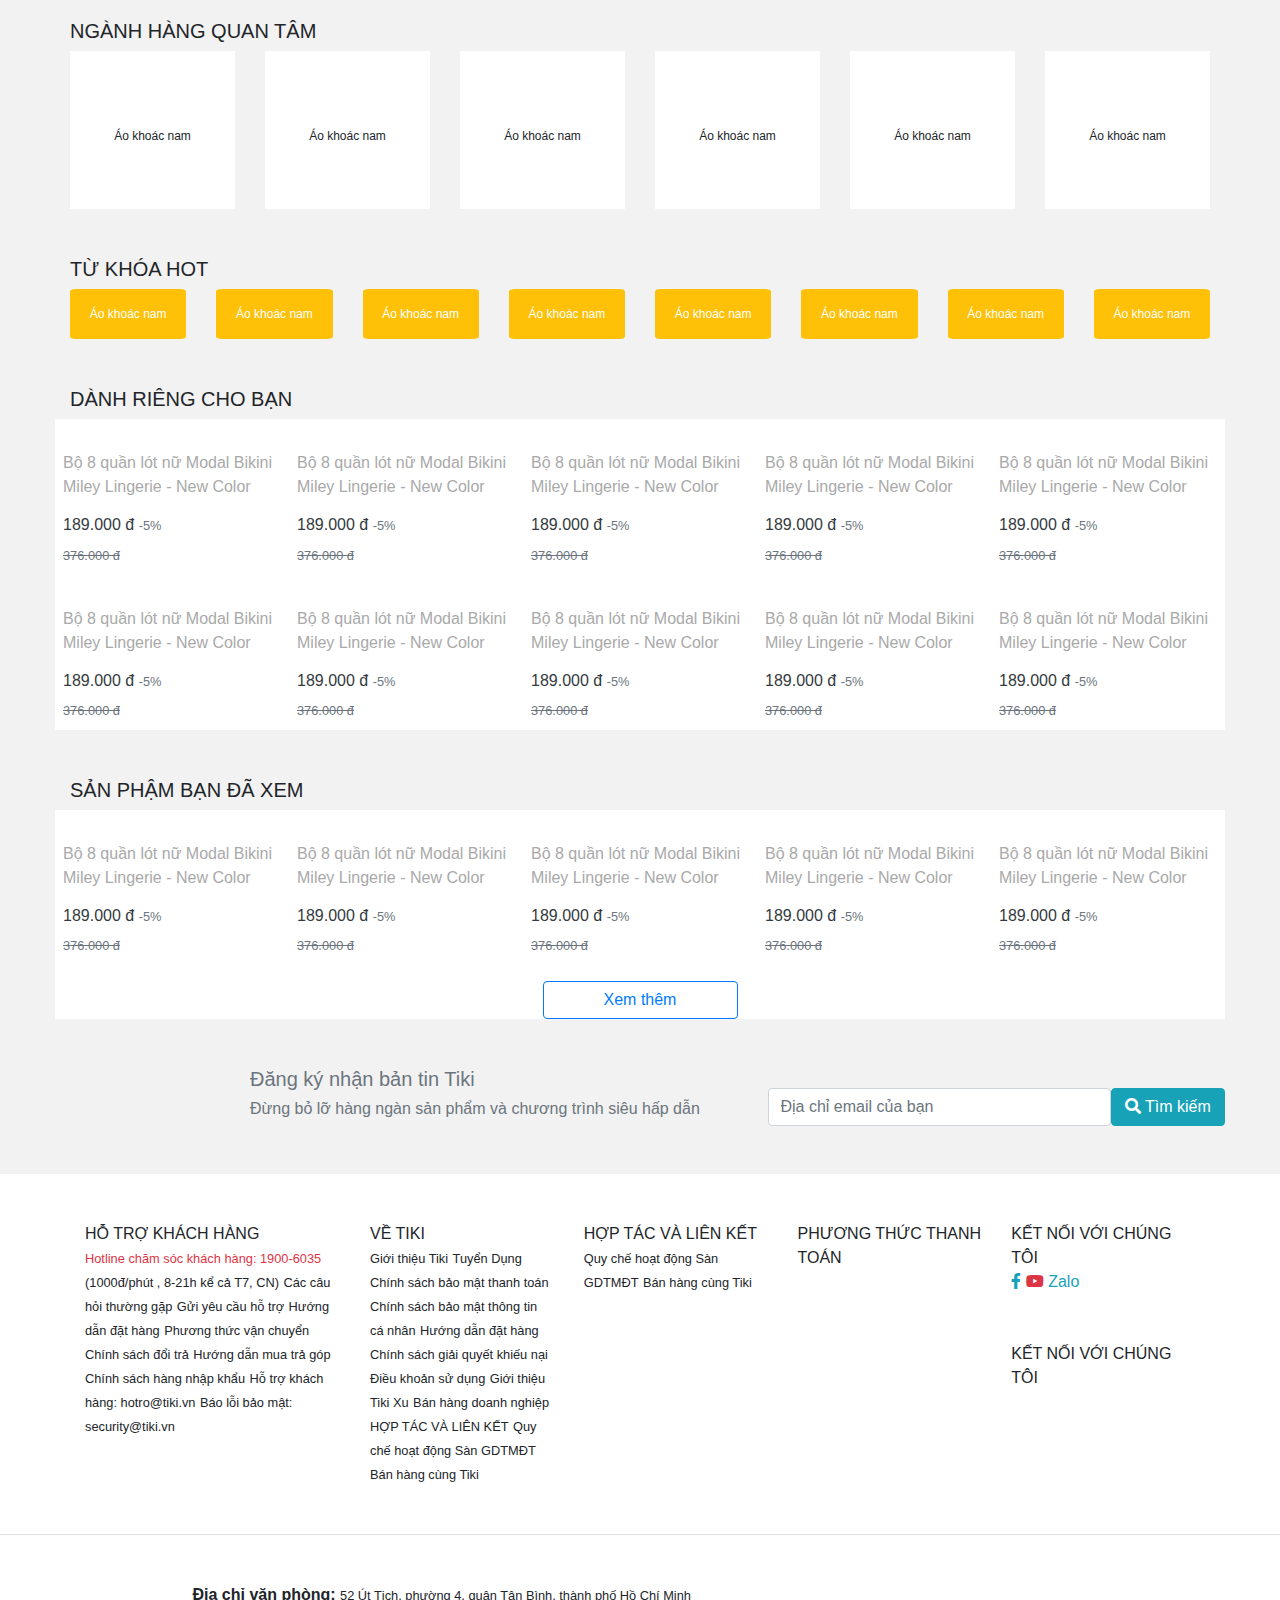
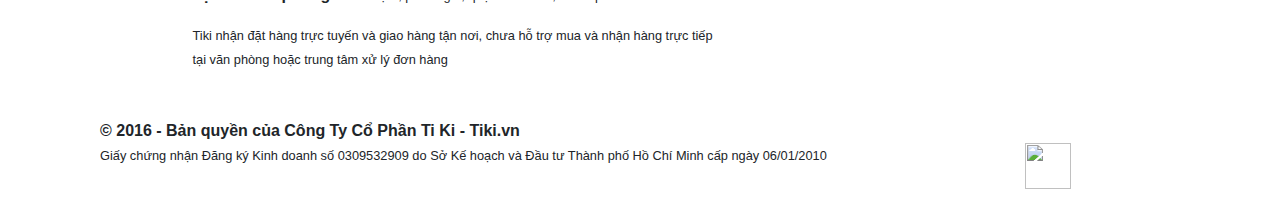
==== commit f6da30a8: "update file: index.html, data.js, index.js, index.css by lam" ====
--- a/tiki-clone/bootstrap/index.html
+++ b/tiki-clone/bootstrap/index.html
@@ -11,7 +11,7 @@
   <link rel="stylesheet" href="css/index.css">
 </head>
 
-<body class="bg-light">
+<body class="bdy">
   <header class="header bg-primary">
     <div class="container px-0">
       <nav class="navbar navbar-expand-lg navbar-light bg-primary px-0">
@@ -21,25 +21,27 @@
         </button>
 
         <div class="collapse navbar-collapse" id="navbarTogglerDemo01">
-          <a class="navbar-brand" href="#">Tiki</a>
+          <a class="navbar-brand text-white h1" href="#"><strong>Tiki</strong></a>
           <img src="media/img/logo.png" alt="" class="img-fluid" style="max-width: 80px;">
-          <form class="form-inline my-2 my-lg-0">
-            <input class="form-control mr-sm-2" type="search" placeholder="Search" aria-label="Search">
-            <button class="btn btn-outline-light my-2 my-sm-0" type="submit">
-              <i class="fas fa-search"></i>
-              Tìm kiếm
-            </button>
-          </form>
-          <ul class="navbar-nav ml-auto mt-2 mt-lg-0 ">
+          <div class="input-group col-6">
+            <input type="text" class="form-control" placeholder="Tìm sản phẩm, danh mục hay thương hiệu mong muốn ...">
+            <div class="input-group-append">
+              <span class="input-group-text" id="basic-addon2">Tìm kiếm</span>
+            </div>
+          </div>
+          <ul class="navbar-nav col-5 px-0">
             <li class="nav-item active">
-              <a class="nav-link text-white" href="#">Theo dõi đơn hàng </a>
+              <i class="fas fa-archive text-white"></i>
+              <span class="nav-link text-white d-inline" href="#">Theo dõi đơn hàng </span>
             </li>
             <li class="nav-item">
-              <a class="nav-link text-white" href="#">Thông báo của tôi</a>
+                <i class="fas fa-bell text-white"></i>
+              <span class="nav-link text-white d-inline" href="#">Thông báo của tôi</span>
             </li>
 
             <li class="nav-item">
-              <a class="nav-link text-white" href="#">Đăng nhập tài khoản</a>
+                <i class="fas fa-user text-white"></i>
+              <span class="nav-link text-white d-inline" href="#">Đăng nhập tài khoản</span>
             </li>
             <button class="btn btn-outline-light my-2 my-sm-0" type="submit">
               <i class="fas fa-shopping-cart"></i>
@@ -86,90 +88,90 @@
   </header>
   <section class="under-header mt-5">
     <div class="container px-0">
-      <div class="row">
-        <aside class="left-menu d-inline col-md-2 p-0">
-          <ul class="nav flex-column text-white">
-            <li class="nav-item nav-item-custom">
-              <a class="nav-link text-secondary" href="#">
-                <i class="fas fa-mobile"> </i>
+      <div class="row position-relative">
+        <aside class="left-menu d-inline col-md-2 p-0 bg-white">
+          <ul class="nav flex-column text-white" id="menu-nav">
+            <!-- <li class="nav-item nav-item-custom"> 
+              <a class="nav-link text-secondary" href="#">
+                <i class="fas fa-mobile mr-2"> </i>
                 Điện thoại - Máy tính bảng</a>
-            </li>
-            <li class="nav-item nav-item-custom">
-              <a class="nav-link text-secondary" href="#">
-                <i class="fas fa-mobile"> </i>
+            </li> -->
+            <!-- <li class="nav-item nav-item-custom">
+              <a class="nav-link text-secondary" href="#">
+                <i class="fas fa-mobile mr-2"> </i>
                 Điện tử - Điện lạnh</a>
             </li>
             <li class="nav-item nav-item-custom">
               <a class="nav-link text-secondary" href="#">
-                <i class="fas fa-mobile"> </i>
-                Phụ kiện - Thiết bị số</a>
-            </li>
-            <li class="nav-item nav-item-custom">
-              <a class="nav-link text-secondary" href="#">
-                <i class="fas fa-mobile"> </i>
-                Phụ kiện - Thiết bị số</a>
-            </li>
-            <li class="nav-item nav-item-custom">
-              <a class="nav-link text-secondary" href="#">
-                <i class="fas fa-mobile"> </i>
-                Phụ kiện - Thiết bị số</a>
-            </li>
-            <li class="nav-item nav-item-custom">
-              <a class="nav-link text-secondary" href="#">
-                <i class="fas fa-mobile"> </i>
-                Phụ kiện - Thiết bị số</a>
-            </li>
-            <li class="nav-item nav-item-custom">
-              <a class="nav-link text-secondary" href="#">
-                <i class="fas fa-mobile"> </i>
-                Phụ kiện - Thiết bị số</a>
-            </li>
-            <li class="nav-item nav-item-custom">
-              <a class="nav-link text-secondary" href="#">
-                <i class="fas fa-mobile"> </i>
-                Phụ kiện - Thiết bị số</a>
-            </li>
-            <li class="nav-item nav-item-custom">
-              <a class="nav-link text-secondary" href="#">
-                <i class="fas fa-mobile"> </i>
-                Phụ kiện - Thiết bị số</a>
-            </li>
-            <li class="nav-item nav-item-custom">
-              <a class="nav-link text-secondary" href="#">
-                <i class="fas fa-mobile"> </i>
-                Phụ kiện - Thiết bị số</a>
-            </li>
-            <li class="nav-item nav-item-custom">
-              <a class="nav-link text-secondary" href="#">
-                <i class="fas fa-mobile"> </i>
-                Phụ kiện - Thiết bị số</a>
-            </li>
-            <li class="nav-item nav-item-custom">
-              <a class="nav-link text-secondary" href="#">
-                <i class="fas fa-mobile"> </i>
-                Phụ kiện - Thiết bị số</a>
-            </li>
-            <li class="nav-item nav-item-custom">
-              <a class="nav-link text-secondary" href="#">
-                <i class="fas fa-mobile"> </i>
-                Phụ kiện - Thiết bị số</a>
-            </li>
-            <li class="nav-item nav-item-custom">
-              <a class="nav-link text-secondary" href="#">
-                <i class="fas fa-mobile"> </i>
+                <i class="fas fa-mobile mr-2"> </i>
+                Phụ kiện - Thiết bị số</a>
+            </li>
+            <li class="nav-item nav-item-custom">
+              <a class="nav-link text-secondary" href="#">
+                <i class="fas fa-mobile mr-2"> </i>
+                Phụ kiện - Thiết bị số</a>
+            </li>
+            <li class="nav-item nav-item-custom">
+              <a class="nav-link text-secondary" href="#">
+                <i class="fas fa-mobile mr-2"> </i>
+                Phụ kiện - Thiết bị số</a>
+            </li>
+            <li class="nav-item nav-item-custom">
+              <a class="nav-link text-secondary" href="#">
+                <i class="fas fa-mobile mr-2"> </i>
+                Phụ kiện - Thiết bị số</a>
+            </li>
+            <li class="nav-item nav-item-custom">
+              <a class="nav-link text-secondary" href="#">
+                <i class="fas fa-mobile mr-2"> </i>
+                Phụ kiện - Thiết bị số</a>
+            </li>
+            <li class="nav-item nav-item-custom">
+              <a class="nav-link text-secondary" href="#">
+                <i class="fas fa-mobile mr-2"> </i>
+                Phụ kiện - Thiết bị số</a>
+            </li>
+            <li class="nav-item nav-item-custom">
+              <a class="nav-link text-secondary" href="#">
+                <i class="fas fa-mobile mr-2"> </i>
+                Phụ kiện - Thiết bị số</a>
+            </li>
+            <li class="nav-item nav-item-custom">
+              <a class="nav-link text-secondary" href="#">
+                <i class="fas fa-mobile mr-2"> </i>
+                Phụ kiện - Thiết bị số</a>
+            </li>
+            <li class="nav-item nav-item-custom">
+              <a class="nav-link text-secondary" href="#">
+                <i class="fas fa-mobile mr-2"> </i>
+                Phụ kiện - Thiết bị số</a>
+            </li>
+            <li class="nav-item nav-item-custom">
+              <a class="nav-link text-secondary" href="#">
+                <i class="fas fa-mobile mr-2"> </i>
+                Phụ kiện - Thiết bị số</a>
+            </li>
+            <li class="nav-item nav-item-custom">
+              <a class="nav-link text-secondary" href="#">
+                <i class="fas fa-mobile mr-2"> </i>
+                Phụ kiện - Thiết bị số</a>
+            </li>
+            <li class="nav-item nav-item-custom">
+              <a class="nav-link text-secondary" href="#">
+                <i class="fas fa-mobile mr-2"> </i>
                 Phụ kiện - Thiết bị số</a>
             </li>
             <li class="nav-item nav-item-custom">
               <a class="nav-link text-secondary" href="#"></i>
-                <i class="fas fa-mobile"></i>
-                Phụ kiện - Thiết bị số</a>
-            </li>
+                <i class="fas fa-mobile mr-2"></i>
+                Phụ kiện - Thiết bị số</a>
+            </li> -->
 
           </ul>
         </aside>
-        <aside class="bannner-adv d-inline col-10">
-          <div class="row">
-            <div class="col-7">
+        <aside class="bannner-adv d-inline col-10 px-0">
+          <div class="row px-0">
+            <div class="col-7 px-0">
               <div class="slide-adv d-block">
                 <div id="carouselExampleSlidesOnly" class="carousel slide" data-ride="carousel">
                   <div class="carousel-inner">
@@ -231,6 +233,12 @@
             </div>
           </div>
         </aside>
+        <aside class="offset-2 col-10 position-absolute h-100 bg-white p-3 menu-hover">
+          <ul class="menu-hover-nav">
+            <li class="menu-hover-item menu-hover-title">Item</li>
+            
+          </ul>
+        </aside>
       </div>
       <section class="adv-col-row mt-5">
 
@@ -835,6 +843,9 @@
   </footer>
   <script src="plugins/jquery/jquery-3.5.1.min.js"> </script>
   <script src="js/bootstrap.bundle.min.js"> </script>
+  <script src="js/index.js"> </script>
+  <script src="js/data.js"> </script>
+  
 </body>
 
 </html>
--- a/tiki-clone/bootstrap/css/index.css
+++ b/tiki-clone/bootstrap/css/index.css
@@ -1,6 +1,133 @@
 *{
     margin: 0;padding: 0;
+    font-family: Roboto, Helvetica, Arial, sans-serif;
+
 }
+.bdy{
+    background-color: #f2f2f2!important;
+}
+ul.navbar-nav li.nav-item{
+    font-size: 12px;
+    width: 100px;
+}
+
+.left-menu{
+    z-index: 100;
+    border:1px solid #8d929645;
+    border-top-left-radius: 1%;
+    border-bottom-left-radius: 1%;
+}
+
+
+
+.menu-hover{
+    top: 0;
+    right: 0;
+    border:1px solid#8d929645;
+    border-top-right-radius: 1%;
+    border-bottom-right-radius: 1%;
+   
+    display: none;
+}
+.menu-hover-nav{
+    display: grid;
+    grid-gap: 10px;
+    grid-template-columns: repeat(4, 1fr);
+    grid-column-gap: 10px;
+}
+.menu-hover-item{
+    list-style-type: none;
+}
+.menu-hover-title{
+    font-weight: 600;
+}
+
 li.nav-item.nav-item-custom {
     font-size: 13px;
+}
+
+
+li.nav-item.nav-item-custom:hover{
+    background-color: #007bff;
+}
+li.nav-item.nav-item-custom:hover{
+    background-color: #007bff;
+}
+li.nav-item.nav-item-custom:hover a.nav-link.text-secondary{
+    color: white !important;
+}
+li.nav-item.nav-item-custom:hover::after{
+    content: " ";
+    background-color: #007bff;
+}
+li.nav-item.nav-item-custom:hover aside.menu-hover{
+    display: block !important;
+    
+ }
+.deal-tag{
+    
+    top: 15px;
+    left: 25px;
+    display: flex;
+    -webkit-box-pack: center;
+    justify-content: center;
+    -webkit-box-align: center;
+    align-items: center;
+    padding-bottom: 4px;
+    color: rgb(255, 255, 255);
+    font-weight: 500;
+    width: 40px;
+    height: 36px;
+    background-image: url("../media/deal-hot/deal-tag.png");
+    background-size: 40px 36px;
+    margin: 1px 0px 0px;
+    background-position: 0px 0px;
+}
+.img-industry{
+    max-width: 80px;
+    max-height: 80px
+}
+.text-industry{
+    font-size: 12px;
+    text-align: center
+}
+.box-industry {
+    max-height: 180px;
+}
+.text-keyword{
+    font-size: 12px;
+    text-align: center;
+    line-height: 50px;
+    color: white;
+}
+.box-keyword{
+    border-radius: 5%;
+}
+.product-box{
+    width: 20%;
+    color: darkgray;
+
+}
+.deal-box{
+    width:20%;
+    color: darkgray;
+
+}
+.progress-text{
+    line-height: normal;
+    width: 100%;
+    text-align: center;
+    color: white;
+}
+.progress-custom{
+    background-color: rgb(253, 218, 200);
+}
+.progress-bar-custom{
+    background-color: rgb(253, 110, 35);
+
+}
+.footer-sub-title{
+    text-transform: uppercase;
+    font-weight: 500;
+
 }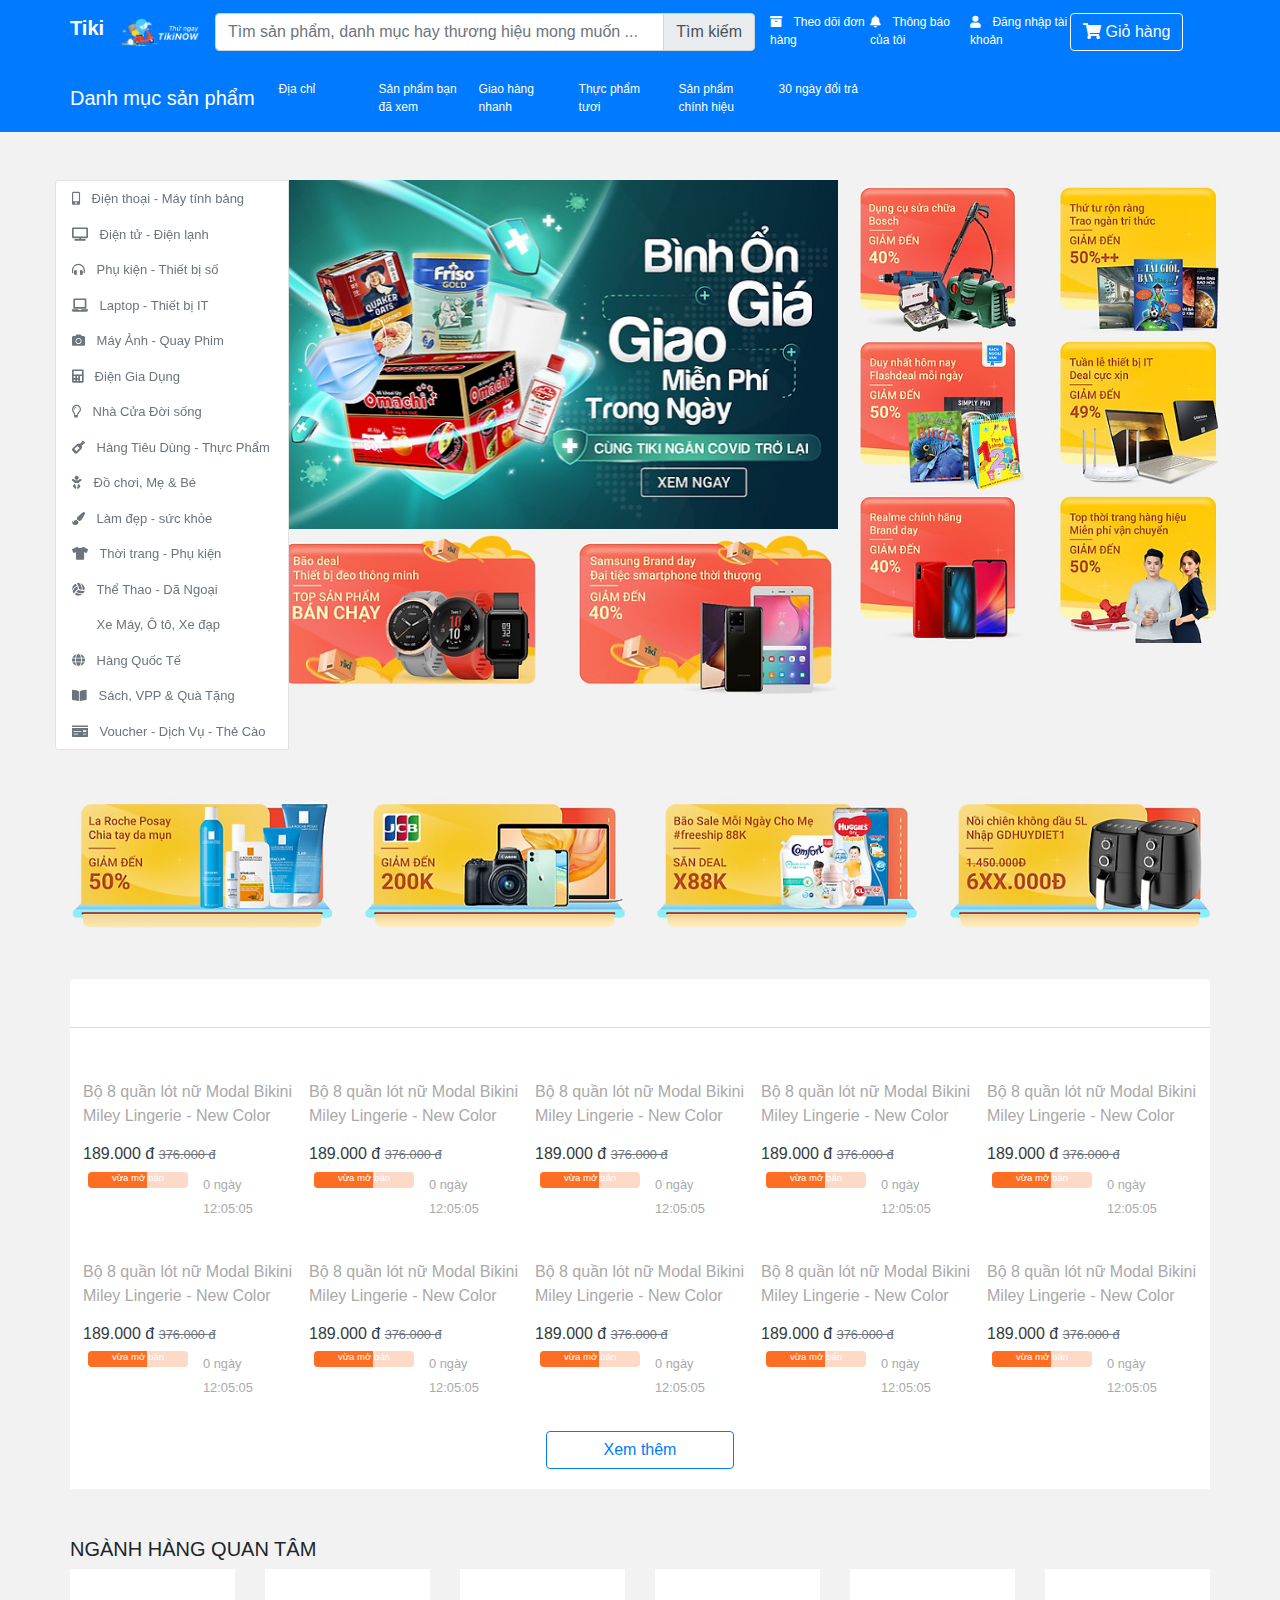
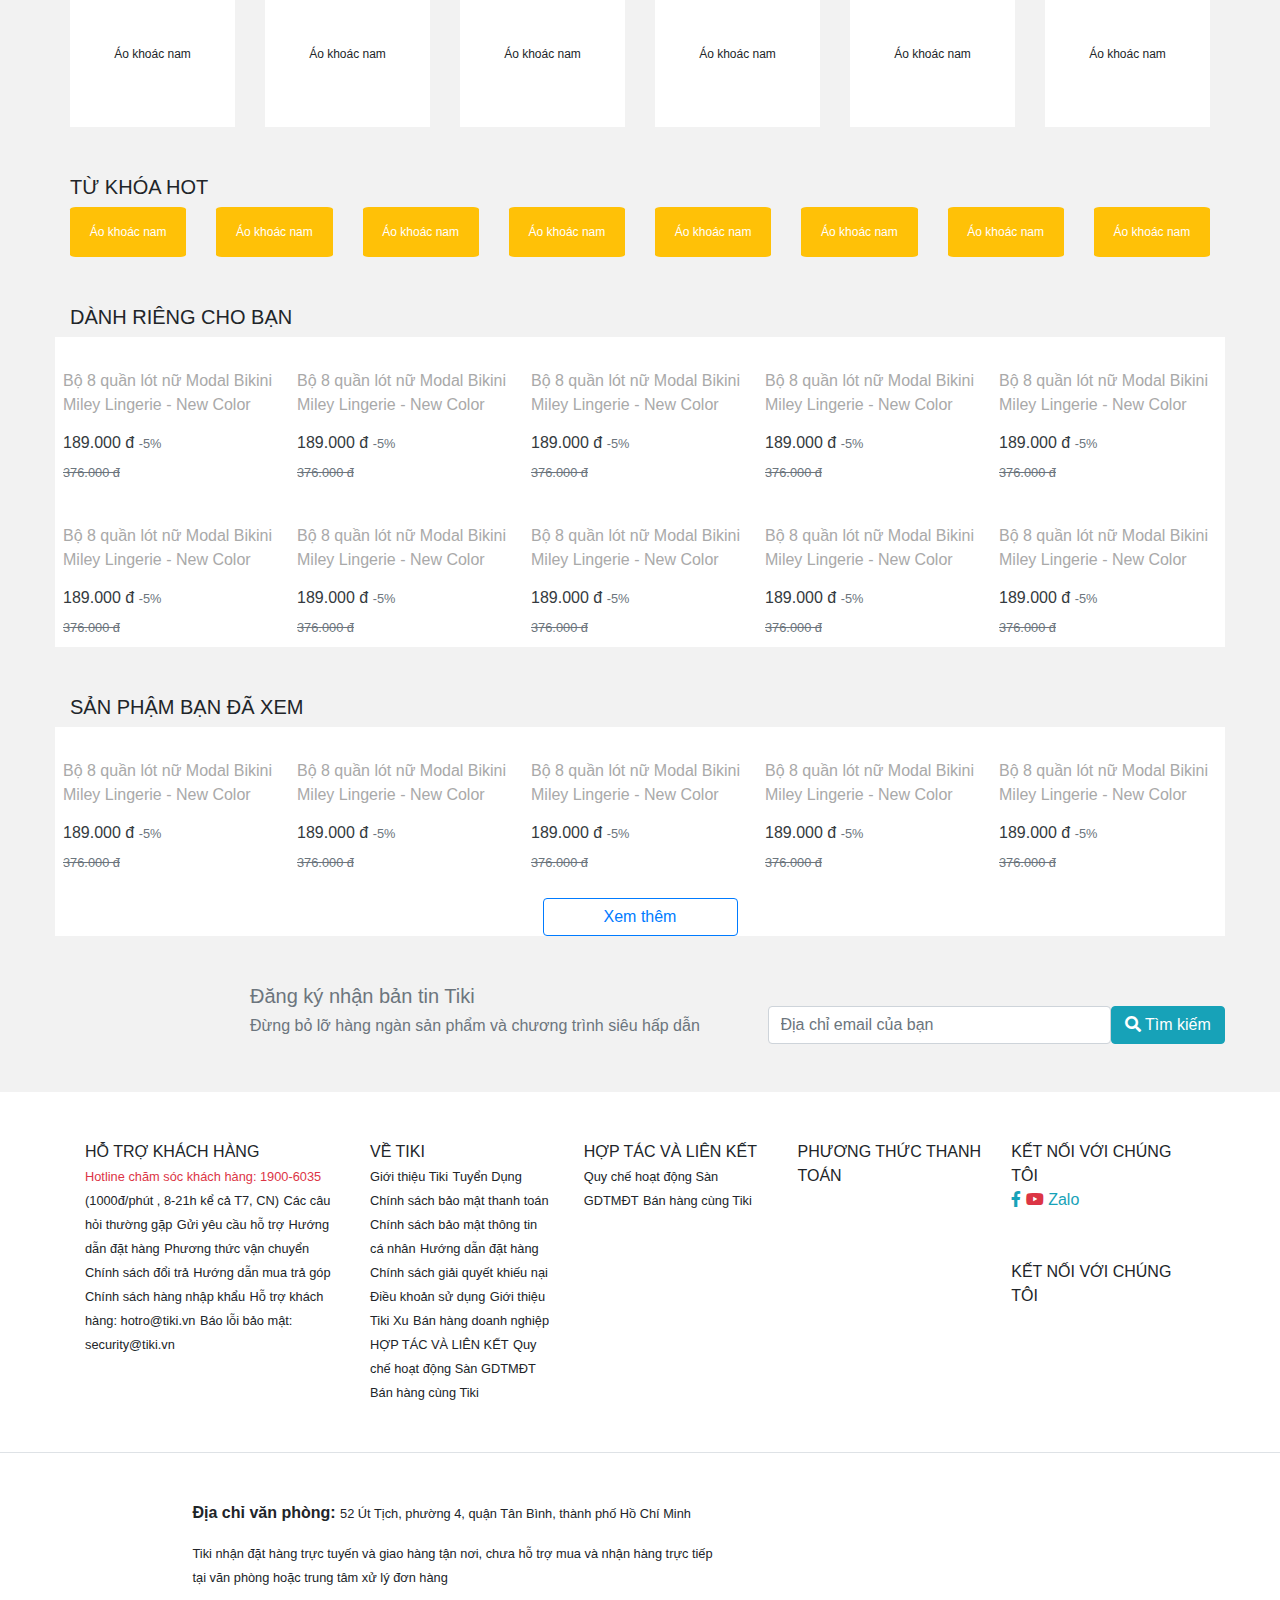
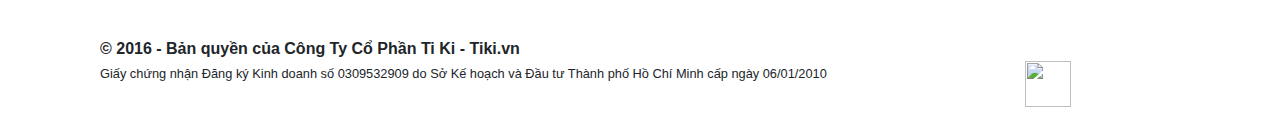
==== commit 511a2f09: "update files to load data from api simulation by lampqt" ====
--- a/tiki-clone/bootstrap/index.html
+++ b/tiki-clone/bootstrap/index.html
@@ -89,8 +89,8 @@
   <section class="under-header mt-5">
     <div class="container px-0">
       <div class="row position-relative">
-        <aside class="left-menu d-inline col-md-2 p-0 bg-white">
-          <ul class="nav flex-column text-white" id="menu-nav">
+        <aside class="left-menu d-inline p-0 bg-white">
+          <ul class="nav flex-column text-white w-auto" id="menu-nav">
             <!-- <li class="nav-item nav-item-custom"> 
               <a class="nav-link text-secondary" href="#">
                 <i class="fas fa-mobile mr-2"> </i>
@@ -169,7 +169,7 @@
 
           </ul>
         </aside>
-        <aside class="bannner-adv d-inline col-10 px-0">
+        <aside class="bannner-adv d-inline  px-0">
           <div class="row px-0">
             <div class="col-7 px-0">
               <div class="slide-adv d-block">
@@ -235,8 +235,8 @@
         </aside>
         <aside class="offset-2 col-10 position-absolute h-100 bg-white p-3 menu-hover">
           <ul class="menu-hover-nav">
-            <li class="menu-hover-item menu-hover-title">Item</li>
-            
+             <!-- <li class="menu-hover-item menu-hover-title">Item</li>
+             -->
           </ul>
         </aside>
       </div>
--- a/tiki-clone/bootstrap/css/index.css
+++ b/tiki-clone/bootstrap/css/index.css
@@ -16,8 +16,11 @@
     border:1px solid #8d929645;
     border-top-left-radius: 1%;
     border-bottom-left-radius: 1%;
+    width: 20% !important;
 }
-
+.bannner-adv{
+    width: 80% !important;
+}
 
 
 .menu-hover{
@@ -26,17 +29,18 @@
     border:1px solid#8d929645;
     border-top-right-radius: 1%;
     border-bottom-right-radius: 1%;
-   
+    width: 80% !important;
     display: none;
 }
 .menu-hover-nav{
     display: grid;
+    grid-template-columns: auto auto auto;
+    grid-template-rows: auto auto;
     grid-gap: 10px;
-    grid-template-columns: repeat(4, 1fr);
-    grid-column-gap: 10px;
 }
 .menu-hover-item{
     list-style-type: none;
+    font-size: 12px;
 }
 .menu-hover-title{
     font-weight: 600;
